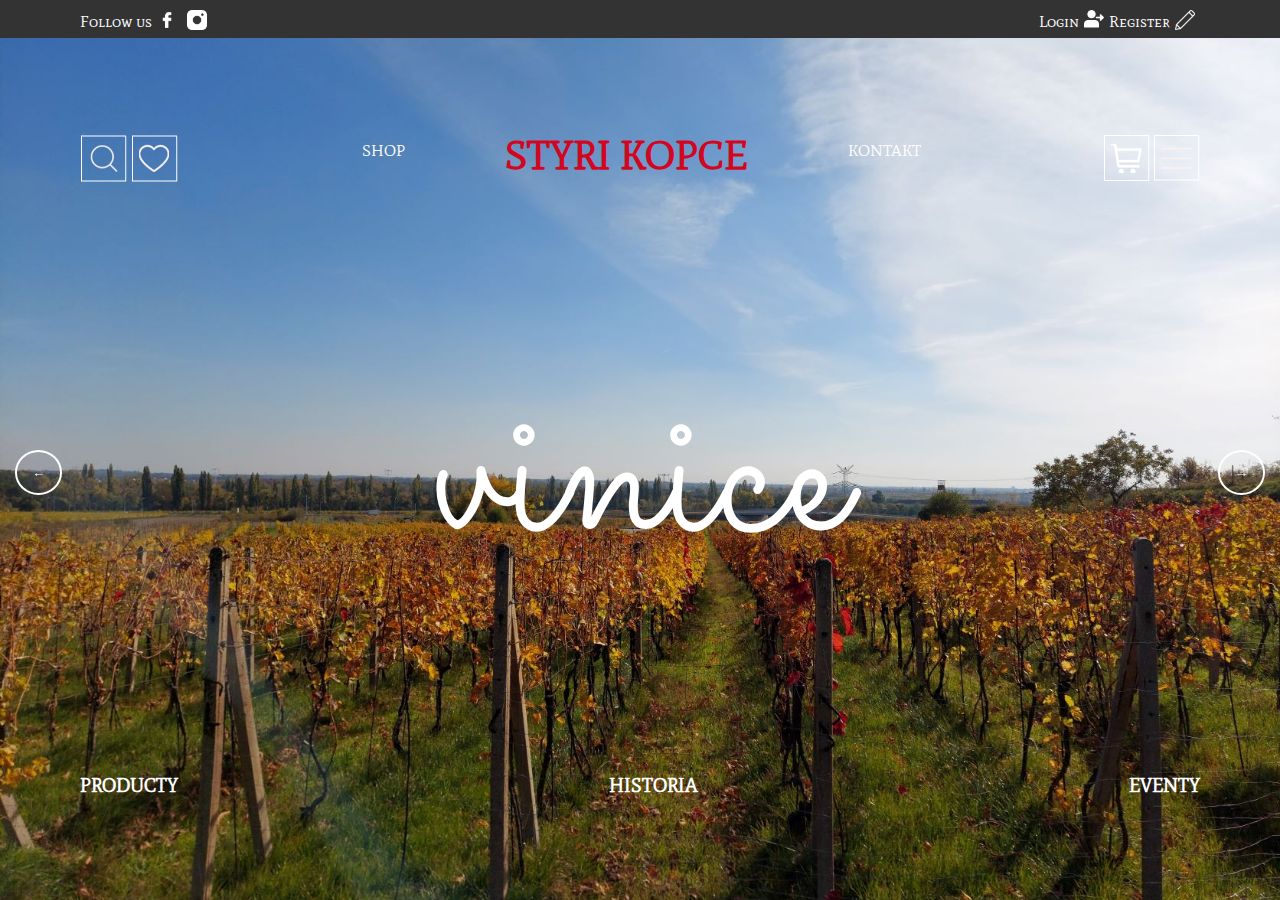
==== 4hils/index.html @ f9413105 "Add files via upload" ====
<!DOCTYPE html>
<html lang="en">
<head>
    <meta charset="UTF-8">
    <meta http-equiv="X-UA-Compatible" content="IE=edge">
    <meta name="viewport" content="width=device-width, initial-scale=1.0">
    <link rel="stylesheet" href="styles.css">
    <script src="script.js" defer></script>
    <title>Document</title>
</head>
<body>

<div class="slider">




<div class="slide current">
<div class="header">
    <div class="nav">
        <div class="socials">
            <p>Follow us</p>
            <a href="https://www.facebook.com/profile.php?id=1617340063"><img src="./images/facebook.png" alt="facebook"></a>
            <a href="https://www.instagram.com/"><img src="./images/instagram - Copy.png" alt="instagram"></a>   
        </div>
        <div class="user">
    <p>Login</p>
    <a href="#"><img src="./images/user.png" alt="login"></a>
    <p>Register</p>
    <a href="#"><img src="./images/pencil.png" alt="register"></a>
</div>
       </div>
</div>

<!-- top section -->


<div class="action-div">
<div class="srch-fav">
    <a href="#"><img src="./images/lupa.png" alt="search"></a>  
    <a href="#"><img src="./images/srdco.png" alt="favorites"></a>  
</div>
<ul>
    <li>SHOP</li>
    <li>STYRI KOPCE</li>
    <li>KONTAKT</li>
</ul>
<div class="cart-menu">
    <a href="#"><img src="./images/kosik.png" alt="cart"></a>  
    <a href="#"><img src="./images/hamburger.png" alt="navigation-menu"></a> 
</div>
</div>

<!-- middle section -->
<div class="middle">
<p>vinice</p>
</div>

<!-- bottom section -->

<div class="bottom">
   <H3>PRODUCTY</H3>
   <H3>HISTORIA</H3>
   <H3>EVENTY</H3>
</div>

<ul class="btm-text">
    <li>Preskumajte nase vino</li>
    <li>Nahliadnite do minulosti</li>
    <li>Vytvorte si nove zazitky</li>
</ul>
















</div>























<div class="slide">
    <div class="content">
        <p>Lorem ipsum, dolor sit amet consectetur adipisicing elit. Ullam, doloremque?</p>
    </div>
    </div>
    <div class="slide">
        <div class="content">
            <p>Lorem ipsum, dolor sit amet consectetur adipisicing elit. Ullam, doloremque?</p>
        </div>
        </div>
        <div class="slide">
            <div class="content">
                <p>Lorem ipsum, dolor sit amet consectetur adipisicing elit. Ullam, doloremque?</p>
            </div>
            </div>
</div>
<div class="buttons">
   <button id="prev">&#8592</button>
   <button id="next">&#8594</button> 
</div>
<script src="script.js"></script>
</body>
</html>
---- 4hils/styles.css ----
@import url('https://fonts.googleapis.com/css2?family=Mate+SC&display=swap');
@import url('https://fonts.googleapis.com/css2?family=Sacramento&display=swap');

* {
    box-sizing: border-box;
    margin:0;
    padding:0;
}

body {
    background:#333;
    color:#fff;
    line-height: 1.6;
    font-family: Mate SC;
}



.header{
    background: #333;
}

.nav{
    display: flex;
    justify-content: space-between;
    max-width: 70rem;
    position: relative;
    margin: 0 auto;
    width: 100%;
    z-index: 10;

}


.socials {
    display: flex;
    justify-content: space-between;
    padding-top:5px;
    align-items: center;
}

.user{
    display: flex;
    justify-content: space-between;
    padding-top:5px;
    align-items: center;

}


.nav img{
    width: 30px;
    height: auto;
    padding-top: 5px;
    padding-right: 5px;
    padding-left: 5px;
}

/* top action div */

.action-div {
    margin-top: 50px;
    display: flex;
    justify-content: space-between;
    max-width: 70rem;
    position: relative;
    margin: 50px auto;
    width: 100%;
    z-index: 10;
    align-items: center;
}


ul {
    display: flex;
    justify-content: space-between; 
}

li {
    list-style: none;
    padding:50px;
    cursor: pointer;
}


ul li:nth-child(2) {
    color:#D20621;
    font-size: 2.5em;
    margin-top:-15px;
    font-weight: bold;

}

/* the middle section */

.middle {
    display: flex;
    justify-content: center;
    text-align: center;
    align-items: center;
    font-size:15em;
    font-family: Sacramento;
    font-weight: lighter;
    
}




/* bottom section */

.bottom{
    display: flex;
    justify-content: space-between;
    max-width: 70rem;
    position: relative; 
    margin:100px auto;
    width: 100%;
}

.btm-text ul{
    display: flex;
    justify-content: space-between;
    max-width: 70rem;
    position: relative; 
    margin:0 auto;
    width: 100%;
    
}






















/* slide styling */

.slider {
    position: relative;
    overflow: hidden;
    height: 100vh;
    width:100vw;
}


.slide {
    position: absolute;
    overflow: hidden;
    width:100vw;
    height: 100vh;
    opacity: 0;
    transition: opacity 0.4s ease-in-out;
}

.slide.current{
    opacity:1;
}


.buttons button#next {
    position: absolute;
    top:50%;
    right:15px;
}

.buttons button#prev {
    position: absolute;
    top:50%;
    left:15px;
}


.buttons button {
border:2px solid #fff;
background-color: transparent;
color:#fff;
cursor: pointer;
padding: 13px 15px;
border-radius: 50%;
outline: none;
}

.buttons button:hover {
    background-color: #fff;
    color: #333;
}


@media(max-width: 500px) {
    .slide .content {
        bottom: -300px;
        left: 0;
        width:100%
    }

    .slide.current {
        transform: translateY(-300px);
    }
}


/*backround images*/

.slide:first-child {
    background: url('./images/hero.jpg') no-repeat center center/cover;
}
.slide:nth-child(2) {
    background: url('./images/rodina.png') no-repeat center center/cover;
}
.slide:nth-child(3) {
    background: url('./images/jur3.png') no-repeat center center/cover;
}
.slide:nth-child(4) {
    background: url('./images/jur4.png') no-repeat center center/cover;
}
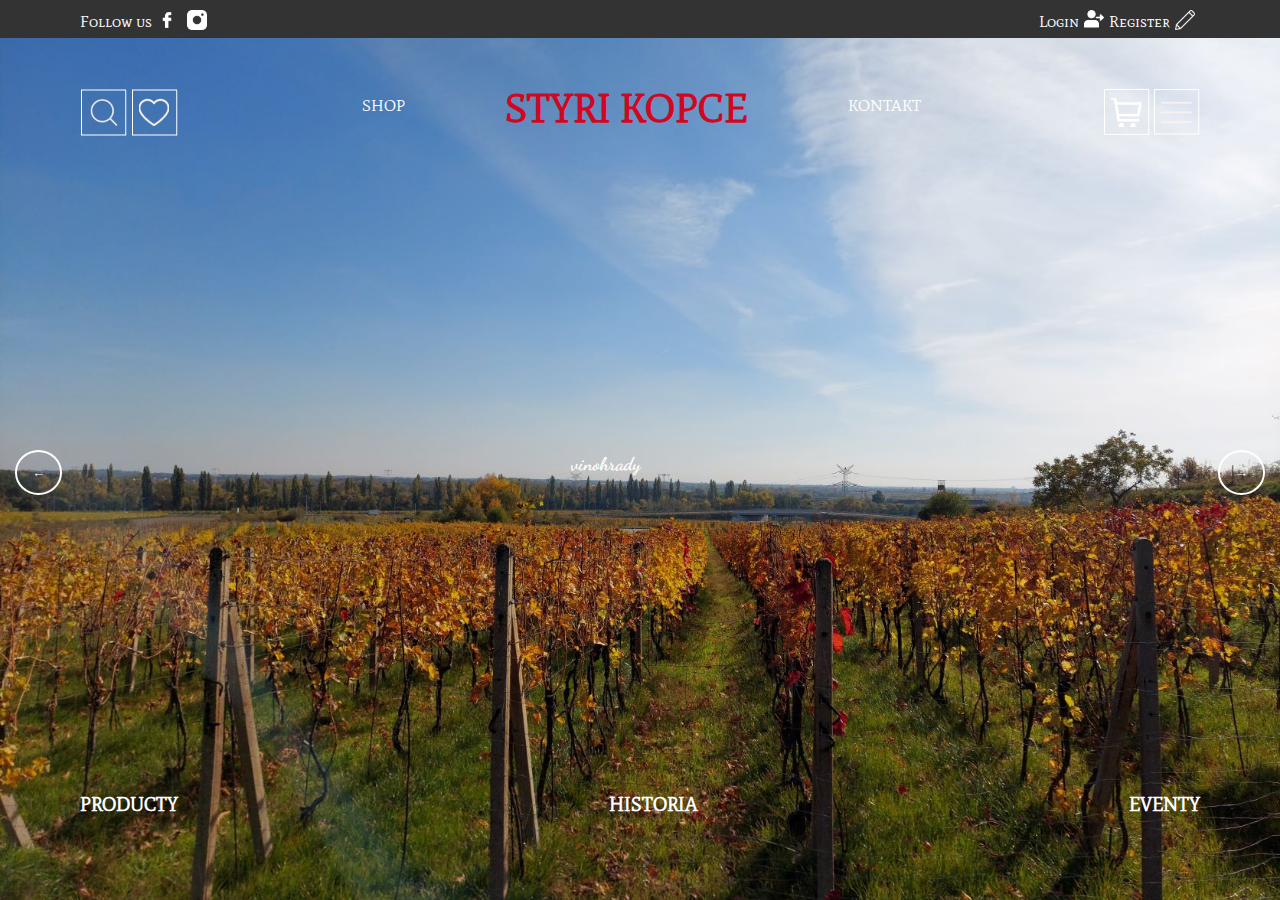
==== commit 359109d7: "Add files via upload" ====
--- a/4hils/index.html
+++ b/4hils/index.html
@@ -52,9 +52,9 @@
 </div>
 
 <!-- middle section -->
-<div class="middle">
-<p>vinice</p>
-</div>
+
+<h3 class="middle">vinohrady</h3>
+
 
 <!-- bottom section -->
 
@@ -63,25 +63,6 @@
    <H3>HISTORIA</H3>
    <H3>EVENTY</H3>
 </div>
-
-<ul class="btm-text">
-    <li>Preskumajte nase vino</li>
-    <li>Nahliadnite do minulosti</li>
-    <li>Vytvorte si nove zazitky</li>
-</ul>
-
-
-
-
-
-
-
-
-
-
-
-
-
 
 
 
@@ -95,19 +76,7 @@
 
 
 
-
-
-
-
-
-
-
-
-
-
-
-
-
+//second slide
 
 <div class="slide">
     <div class="content">
--- a/4hils/styles.css
+++ b/4hils/styles.css
@@ -1,5 +1,5 @@
 @import url('https://fonts.googleapis.com/css2?family=Mate+SC&display=swap');
-@import url('https://fonts.googleapis.com/css2?family=Sacramento&display=swap');
+@import url('https://fonts.googleapis.com/css2?family=Dancing+Script&display=swap');
 
 * {
     box-sizing: border-box;
@@ -64,7 +64,7 @@
     justify-content: space-between;
     max-width: 70rem;
     position: relative;
-    margin: 50px auto;
+    margin: 5px auto;
     width: 100%;
     z-index: 10;
     align-items: center;
@@ -86,7 +86,7 @@
 ul li:nth-child(2) {
     color:#D20621;
     font-size: 2.5em;
-    margin-top:-15px;
+    margin-top:-17px;
     font-weight: bold;
 
 }
@@ -94,39 +94,30 @@
 /* the middle section */
 
 .middle {
-    display: flex;
-    justify-content: center;
-    text-align: center;
-    align-items: center;
-    font-size:15em;
-    font-family: Sacramento;
-    font-weight: lighter;
+    position: absolute;
+    top:50%;
+    right:50%;
+    font-family: Dancing Script;
+    font-weight:large;
     
-}
-
+    
+}
 
 
 
 /* bottom section */
 
 .bottom{
+    padding-top: 500px;
     display: flex;
     justify-content: space-between;
     max-width: 70rem;
     position: relative; 
     margin:100px auto;
     width: 100%;
-}
-
-.btm-text ul{
-    display: flex;
-    justify-content: space-between;
-    max-width: 70rem;
-    position: relative; 
-    margin:0 auto;
-    width: 100%;
-    
-}
+
+}
+
 
 
 
